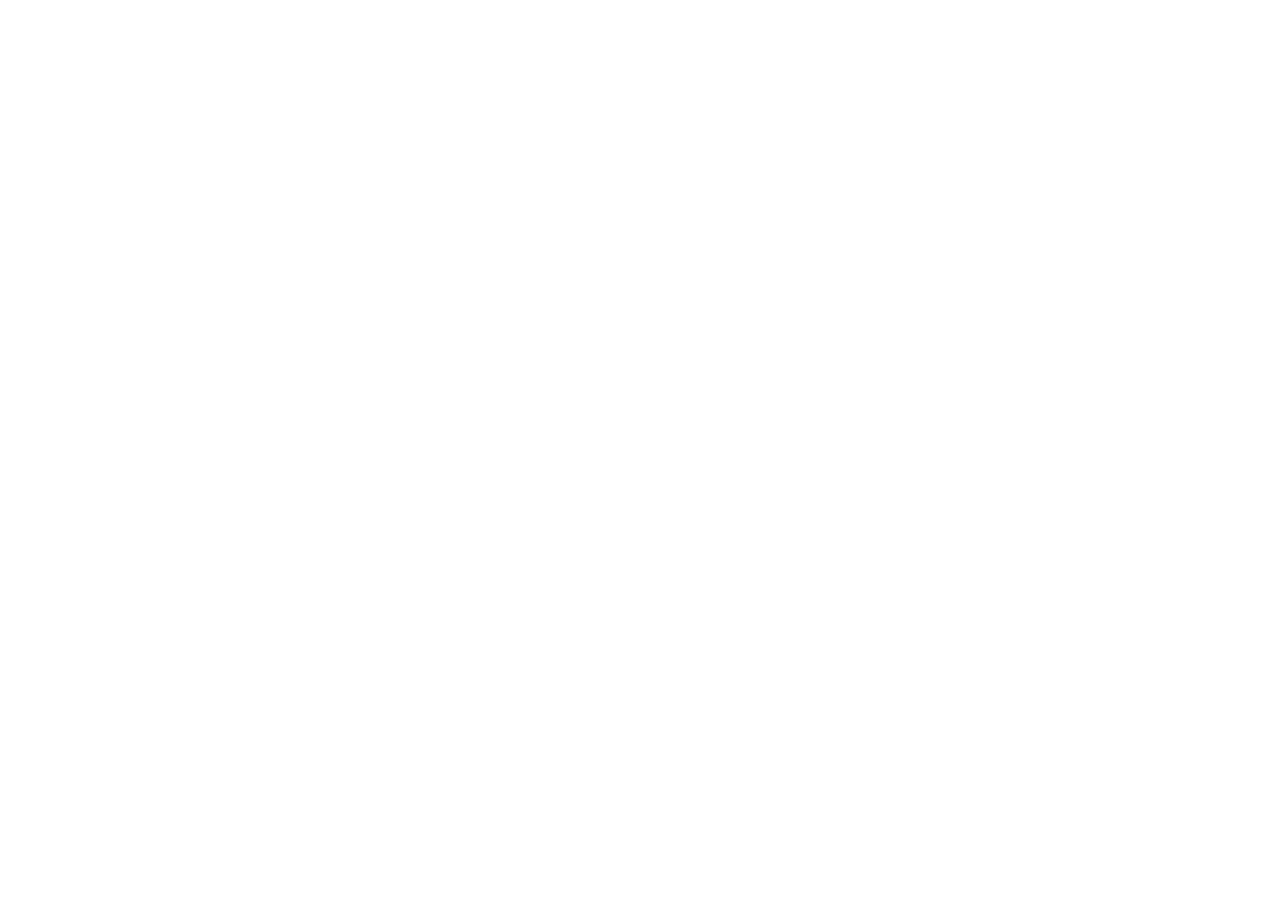
==== Projeto-1/index.html @ 50f0750b "feat(header): first commit" ====
<!DOCTYPE html>
<html lang="en">
<head>
  <meta charset="UTF-8">
  <meta http-equiv="X-UA-Compatible" content="IE=edge">
  <meta name="viewport" content="width=device-width, initial-scale=1.0">
  <title>Card - Flexbox</title>
</head>
<body>
  
</body>
</html>
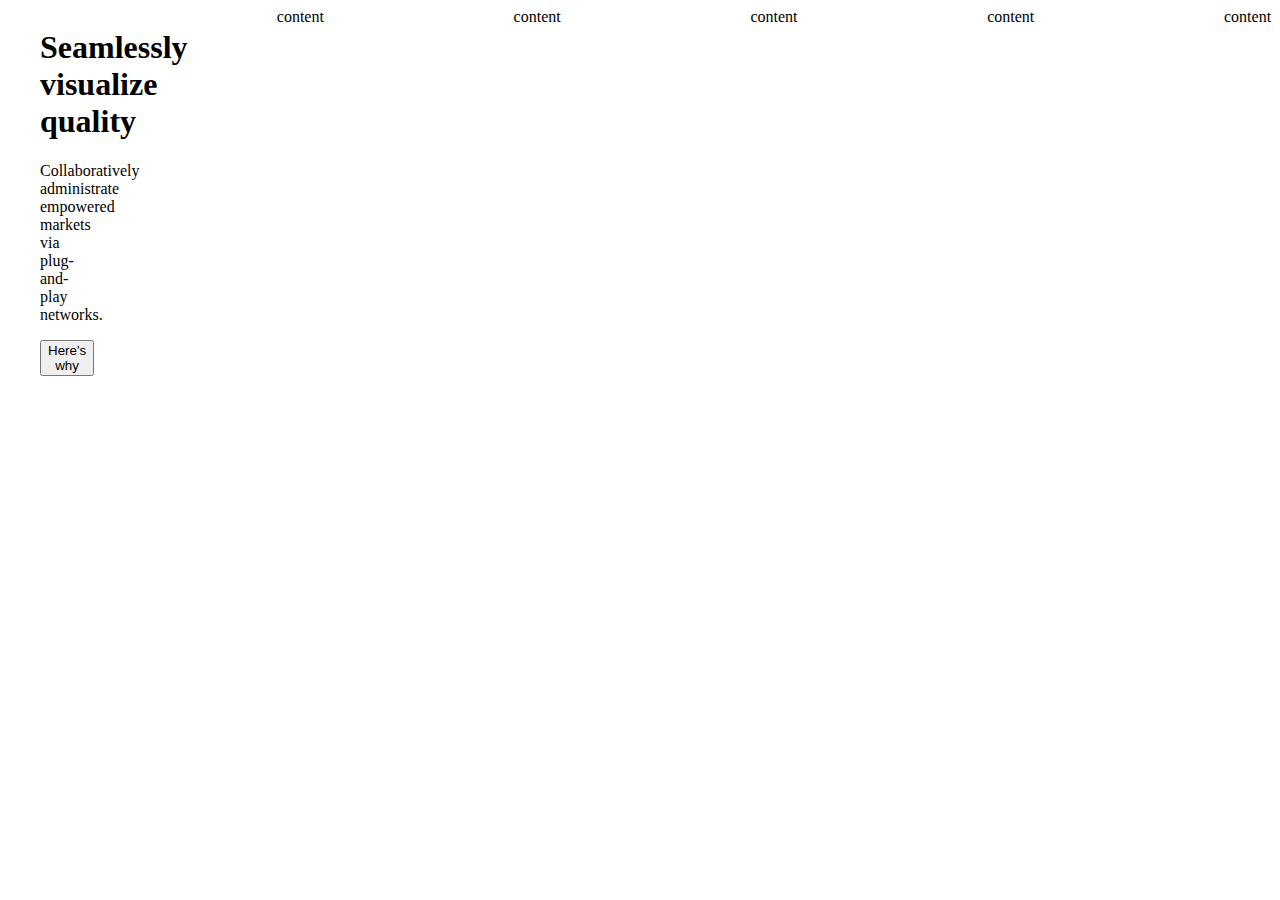
==== commit 83bb6990: "feat(header): cards" ====
--- a/Projeto-1/index.html
+++ b/Projeto-1/index.html
@@ -4,9 +4,23 @@
   <meta charset="UTF-8">
   <meta http-equiv="X-UA-Compatible" content="IE=edge">
   <meta name="viewport" content="width=device-width, initial-scale=1.0">
+  <link rel="stylesheet" href="styles.css">
   <title>Card - Flexbox</title>
 </head>
 <body>
-  
+  <div class="container">
+    <section class="cards">
+      <article class="card">
+        <h1>Seamlessly visualize quality</h1>
+        <p>Collaboratively administrate empowered markets via plug-and-play networks.</p>
+        <button>Here's why</button>
+      </article>
+      <article class="card">content</article>
+      <article class="card">content</article>
+      <article class="card">content</article>
+      <article class="card">content</article>
+      <article class="card">content</article>
+    </section>
+  </div>
 </body>
 </html>--- a/Projeto-1/styles.css
+++ b/Projeto-1/styles.css
@@ -0,0 +1,15 @@
+.container {
+  max-width: 1200px;
+  margin: 0 auto;
+  text-align: center;
+}
+
+.cards {
+  display: flex;
+  flex-wrap: wrap;
+  justify-content: space-between;
+}
+
+.card {
+  max-width: 1rem;
+}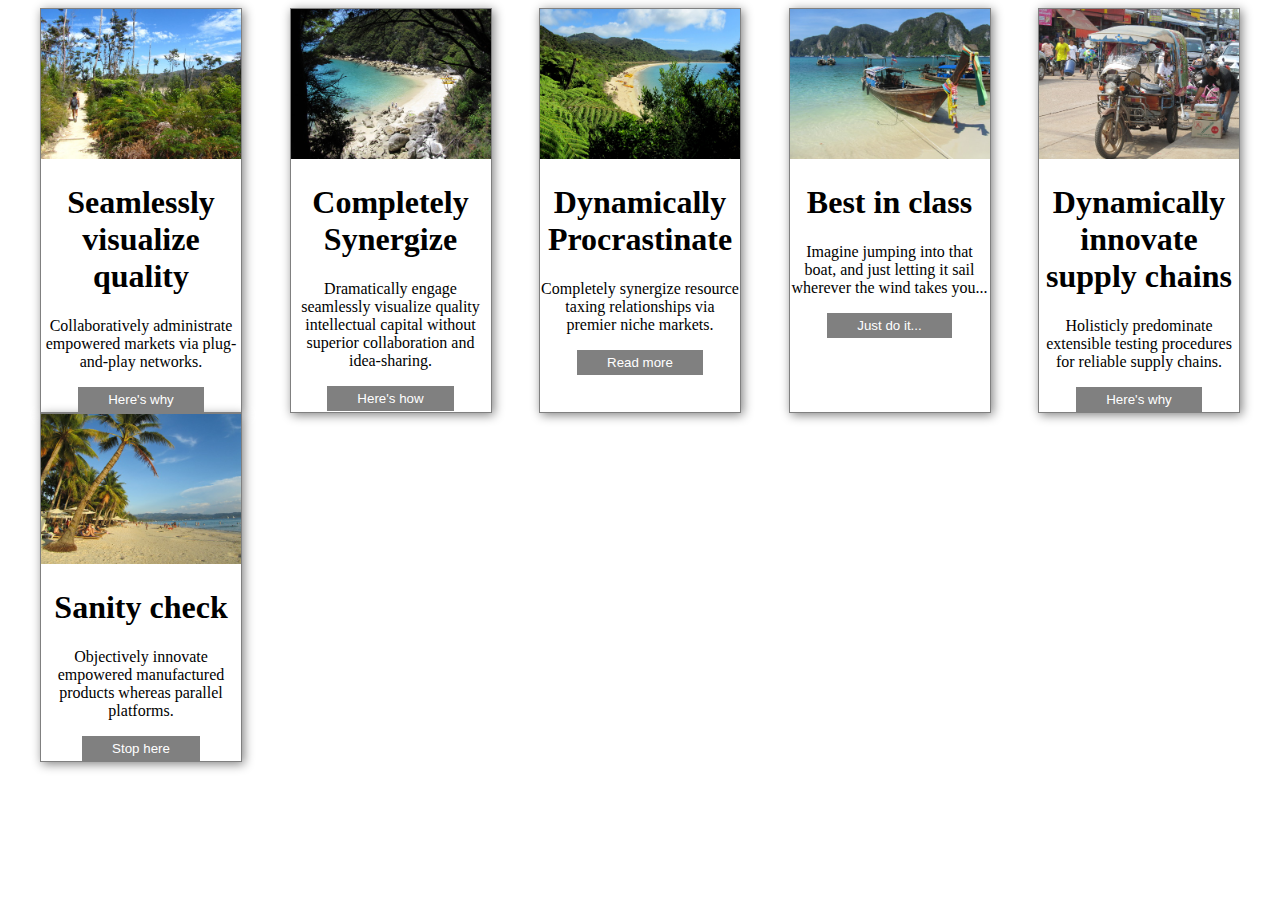
==== commit f252b3fe: "feat(header): in progress" ====
--- a/Projeto-1/index.html
+++ b/Projeto-1/index.html
@@ -11,15 +11,41 @@
   <div class="container">
     <section class="cards">
       <article class="card">
+        <img src="./Assets/Seamlessly.jpg" alt="Seam">
         <h1>Seamlessly visualize quality</h1>
         <p>Collaboratively administrate empowered markets via plug-and-play networks.</p>
-        <button>Here's why</button>
+        <button class="btn">Here's why</button>
       </article>
-      <article class="card">content</article>
-      <article class="card">content</article>
-      <article class="card">content</article>
-      <article class="card">content</article>
-      <article class="card">content</article>
+      <article class="card">
+        <img src="./Assets/Completely.jpg" alt="Seam">
+        <h1>Completely Synergize</h1>
+        <p>Dramatically engage seamlessly visualize quality intellectual capital without superior collaboration and idea-sharing.</p>
+        <button class="btn">Here's how</button>
+      </article>
+      <article class="card">
+        <img src="./Assets/Dynamically.jpg" alt="Seam">
+        <h1>Dynamically Procrastinate</h1>
+        <p>Completely synergize resource taxing relationships via premier niche markets.</p>
+        <button class="btn">Read more</button>
+      </article>
+      <article class="card">
+        <img src="./Assets/Best.jpg" alt="Seam">
+        <h1>Best in class</h1>
+        <p>Imagine jumping into that boat, and just letting it sail wherever the wind takes you...</p>
+        <button class="btn">Just do it...</button>
+      </article>
+      <article class="card">
+        <img src="./Assets/chains.jpg" alt="Seam">
+        <h1>Dynamically innovate supply chains</h1>
+        <p>Holisticly predominate extensible testing procedures for reliable supply chains.</p>
+        <button class="btn">Here's why</button>
+      </article>
+      <article class="card">
+        <img src="./Assets/Sanity.jpg" alt="Seam">
+        <h1>Sanity check</h1>
+        <p>Objectively innovate empowered manufactured products whereas parallel platforms.</p>
+        <button class="btn">Stop here</button>
+      </article>
     </section>
   </div>
 </body>
--- a/Projeto-1/styles.css
+++ b/Projeto-1/styles.css
@@ -2,6 +2,10 @@
   max-width: 1200px;
   margin: 0 auto;
   text-align: center;
+}
+
+img {
+  max-width: 100%;
 }
 
 .cards {
@@ -11,5 +15,14 @@
 }
 
 .card {
-  max-width: 1rem;
+  flex: 0 1 200px;
+  border: 1px solid grey;
+  box-shadow: 2px 2px 10px grey;
+}
+
+.btn {
+  color: white;
+  padding: 5px 30px;
+  background-color: #808080;
+  border: none;
 }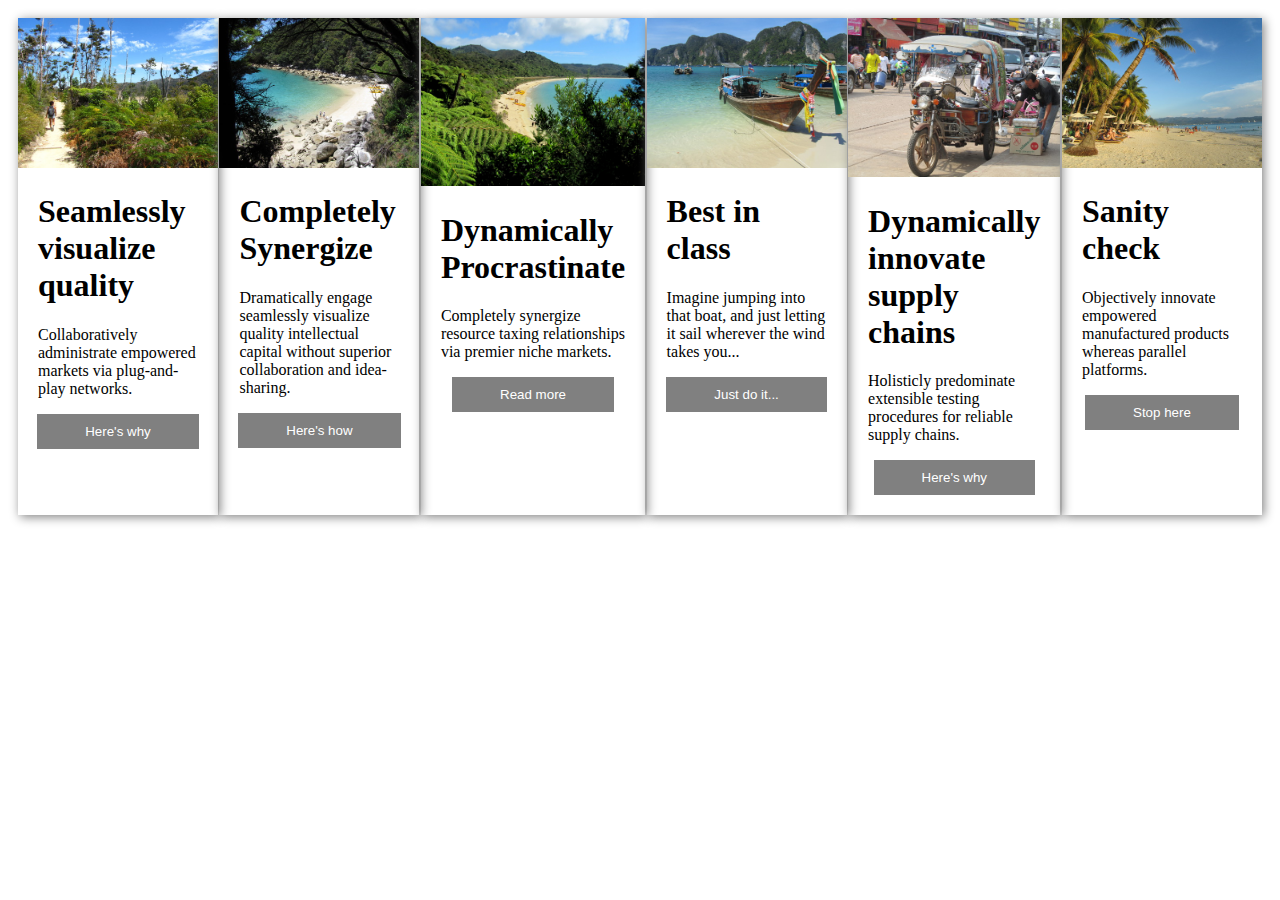
==== commit d54cbf6f: "feat(header): cards align" ====
--- a/Projeto-1/index.html
+++ b/Projeto-1/index.html
@@ -14,37 +14,49 @@
         <img src="./Assets/Seamlessly.jpg" alt="Seam">
         <h1>Seamlessly visualize quality</h1>
         <p>Collaboratively administrate empowered markets via plug-and-play networks.</p>
-        <button class="btn">Here's why</button>
+        <div class="button">
+          <button class="btn">Here's why</button>
+        </div>
       </article>
       <article class="card">
         <img src="./Assets/Completely.jpg" alt="Seam">
         <h1>Completely Synergize</h1>
         <p>Dramatically engage seamlessly visualize quality intellectual capital without superior collaboration and idea-sharing.</p>
-        <button class="btn">Here's how</button>
+        <div class="button">
+          <button class="btn">Here's how</button>
+        </div>
       </article>
       <article class="card">
         <img src="./Assets/Dynamically.jpg" alt="Seam">
         <h1>Dynamically Procrastinate</h1>
         <p>Completely synergize resource taxing relationships via premier niche markets.</p>
-        <button class="btn">Read more</button>
+        <div class="button">
+          <button class="btn">Read more</button>
+        </div>
       </article>
       <article class="card">
         <img src="./Assets/Best.jpg" alt="Seam">
         <h1>Best in class</h1>
         <p>Imagine jumping into that boat, and just letting it sail wherever the wind takes you...</p>
-        <button class="btn">Just do it...</button>
+        <div class="button">
+          <button class="btn">Just do it...</button>
+        </div>
       </article>
       <article class="card">
         <img src="./Assets/chains.jpg" alt="Seam">
         <h1>Dynamically innovate supply chains</h1>
         <p>Holisticly predominate extensible testing procedures for reliable supply chains.</p>
-        <button class="btn">Here's why</button>
+        <div class="button">
+          <button class="btn">Here's why</button>
+        </div>
       </article>
       <article class="card">
         <img src="./Assets/Sanity.jpg" alt="Seam">
         <h1>Sanity check</h1>
         <p>Objectively innovate empowered manufactured products whereas parallel platforms.</p>
-        <button class="btn">Stop here</button>
+        <div class="button">
+          <button class="btn">Stop here</button>
+        </div>
       </article>
     </section>
   </div>
--- a/Projeto-1/styles.css
+++ b/Projeto-1/styles.css
@@ -1,11 +1,14 @@
 .container {
-  max-width: 1200px;
   margin: 0 auto;
-  text-align: center;
+  padding: 10px;
 }
 
 img {
   max-width: 100%;
+}
+
+h1, p {
+  padding: 0 20px 0 20px;
 }
 
 .cards {
@@ -16,13 +19,17 @@
 
 .card {
   flex: 0 1 200px;
-  border: 1px solid grey;
   box-shadow: 2px 2px 10px grey;
+  padding-bottom: 1.25rem;
+}
+
+.button {
+  text-align: center;
 }
 
 .btn {
   color: white;
-  padding: 5px 30px;
+  padding: 10px 48px;
   background-color: #808080;
   border: none;
 }